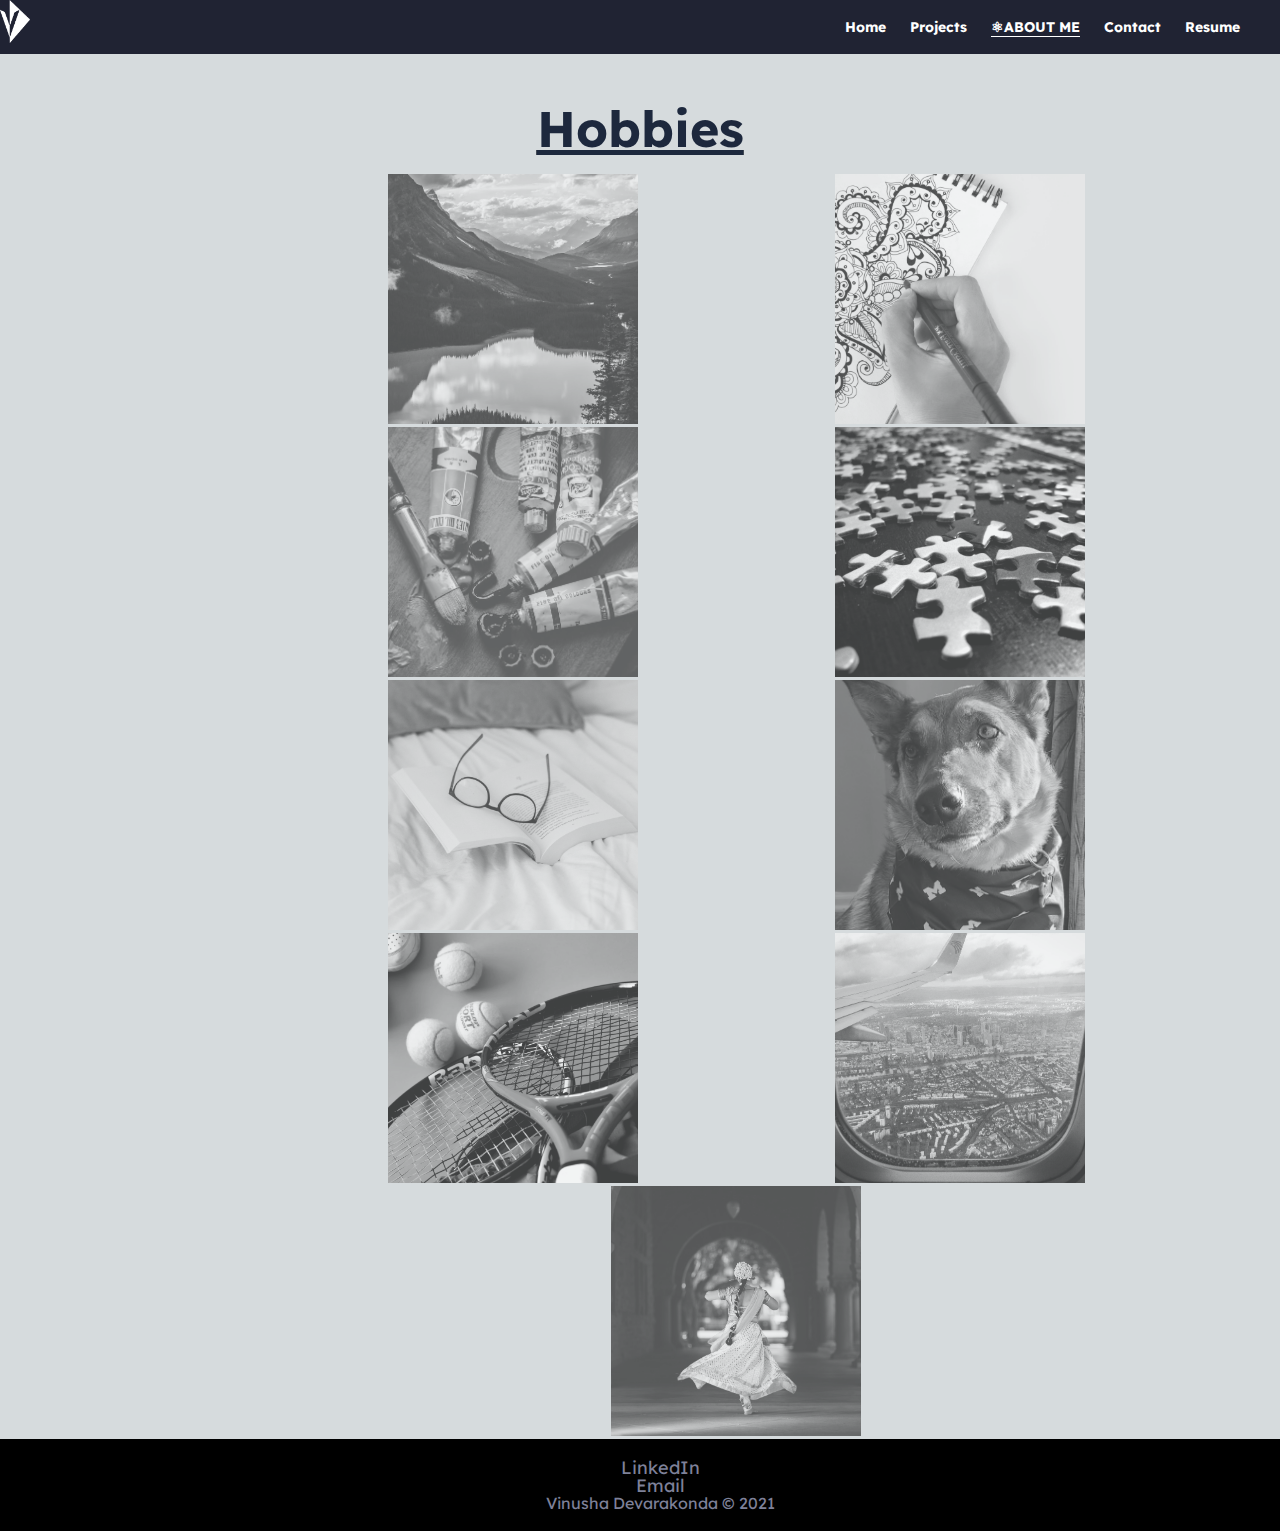
==== aboutme.html @ 7ce85fb4 "Add files via upload" ====
<!DOCTYPE html>
<html lang="en">

	<head>
		<meta charset="UTF-8">
		<meta name="viewport" content="width=device-width, initial-scale=1.0">
		<link rel="icon" href="imgs/favicon.png">
		<link rel="stylesheet" href="css/html5reset.css">
		<link rel="stylesheet" href="css/common.css">
		<link rel="stylesheet" href="css/style.css">
		<link rel="stylesheet" href="css/test.css">
		<link href="https://fonts.googleapis.com/css2?family=Lexend&display=swap" rel="stylesheet">
		<title>Vinusha Devarakonda Portfolio</title>
	</head>


	<body data-spy="scroll" data-target=".navbar-collapse" data-offset="50">
		<a class = "skip" href="#main">Skip to Main Content</a>
		<nav id="menu">
			<a href="index.html" ><img src="imgs/VinLogoWhite.png" alt="white logo"></a>
			<ul class="links">
                <li><a href = "index.html">Home</a></li>
				<li><a href = "projects.html">Projects</a></li>
				<li><a class="active" href = "aboutme.html">About Me</a></li>
				<li><a href = "contact.html">Contact</a></li>
				<li><a href = "resume.html">Resume</a></li>
			</ul>
		</nav>

	<main id="main">
	<div class="header">
		<h1>Hobbies</h1>
	</div>

	<div class="column">
		<img src="imgs/hobbies_hiking.jpeg" alt="hiking" class="image">
		<img src="imgs/hobbies_drawing.jpeg"alt="drawing" class="image">
		<img src="imgs/hobbies_paint.jpeg" alt="paint" class="image">
		<img src="imgs/hobbies_puzzles.jpeg" alt="puzzles" class="image">
		<img src="imgs/hobbies_reading.jpeg" alt="reading" class="image">
		<img src="imgs/hobbies_sai.jpeg" alt="sai" class="image">
		<img src="imgs/hobbies_tennis.jpeg" alt="tennis" class="image">
		<img src="imgs/hobbies_travel.jpeg" alt="travel" class="image">
		<img src="imgs/hobbies_dance.jpeg" alt="dance" class="image">

	</div>
	</main>
	<footer id="footer">
		<ul class="footer">
			<li><a href="">LinkedIn</span></a></li>
			<li><a href="">Email</span></a></li>
		</ul>
		<div class="copyright">
			<p>Vinusha Devarakonda &copy; 2021</p>
		</div>
	</footer>
	<script src = "js/test.js"></script>
	</body>
</html>
---- css/common.css ----
/* This style sheet has all the elements that all the pages have in common
Main
Body
Headings/paragraph
Navigation
Footer
*/


/* Skip to Main Content */
a.skip{
    background: rgb(182, 186, 207);
    left: 0;
    padding: 6px;
    position: absolute;
    top: -30px;
    -webkit-transition: top 1s ease-out;
    transition: top 1s ease-out;
    z-index: 1;
  }

  a.skip:focus{
    top:0px;
    color: black;
    text-decoration-style: solid;
  }

  *:focus{
    border: 2px solid black;
  }






/* Body */
body{
    /* background: url(https://images.pexels.com/photos/2693529/pexels-photo-2693529.jpeg?auto=compress&cs=tinysrgb&dpr=2&h=650&w=940); */
    /* background: url(https://images.pexels.com/photos/2835436/pexels-photo-2835436.jpeg?auto=compress&cs=tinysrgb&dpr=2&h=650&w=940); */
    background: url(https://images.unsplash.com/photo-1493305457700-d3d24daf8c8c?ixid=MXwxMjA3fDB8MHxwaG90by1wYWdlfHx8fGVufDB8fHw%3D&ixlib=rb-1.2.1&auto=format&fit=crop&w=634&q=80);
    background-color: #d6dbdd;

    background-attachment: fixed;
    background-position: center;
    background-repeat: no-repeat;
    background-size: cover;
    font-size: 18px;
    margin: 0;
    padding: 0;
    font-family: "Lexend", sans-serif;
}



/* Headings */
h1{
    color: rgb(29, 40, 61);
    font-size: 50px;
    line-height: 1;
    padding: 50px 0px 20px 0px;
    text-align: center;
    text-decoration: underline;
}

h2{
    font-size: 32px;
    line-height: 1.5;
    border:rgb(8, 92, 78) 3px;
    text-align: center;
}

p {
    color: rgb(29, 40, 61);
    font-size: 16px;
    padding: 0 100px;
    display: flex;
    justify-content: center;
    text-align: center;
}

/* Navigation */
/* nav li{
    display:inline;
    padding-right:20px;

}

nav {
    font-size: 14px;
    background-color: #202333;
    padding: 20px;
} */

nav li a.active {
    color: white;
    /* background-color: rgba(19, 67, 88, 0.705); */
    border-bottom: #fff 1px solid;
    text-transform: uppercase;
    list-style-type: disc;
}

nav li a.active::before{
    content: "⚛";
}

#menu > a > img{
    width: 30px;
    position: absolute;
    left: 0px;
    top: 0px;
    -webkit-animation:spin 4s linear;
    -moz-animation:spin 4s linear;
    animation:spin 4s linear;
 }
@-moz-keyframes spin {
     100% { 
         -moz-transform: rotate(360deg); 
    }
}
@-webkit-keyframes spin { 
    100% { 
        -webkit-transform: rotate(360deg); 
    } 
}
@keyframes spin { 
    100% { 
        -webkit-transform: rotate(360deg); 
        transform:rotate(360deg); 
    } 
}

/* Navigation Menu Bar*/
@media only screen and (max-width: 600px) {
    #menu {
        display: flex;
        flex-direction: column;
        align-content: center;
        /* justify-content: flex-end; */
        color: white;
        font-weight: bold;
        text-decoration: none;
        font-size: 14px;
        background-color: #202333;
        padding:20px;
        text-align: center;
    }

    #menu a {
        color: rgb(255, 255, 255);
        text-decoration: none;
    }
    #menu a:hover {
        color:  rgb(153, 157, 177);
        text-decoration: underline;
    }

}



  /* Footer */


#footer {
    /* padding: 4rem 0 2rem 0; */
    position: fixed;
    left: 0;
    bottom: 0;
    width: 100%;
 
    padding: 20px;
    text-align: center;
    background-color: black;
    display: flex;
    flex-direction: column;
    justify-content: center;
    position: relative;
}

#footer a {
    color: rgb(126, 129, 153);
    text-decoration: none;
}

#footer p{
    color: rgb(126, 129, 153);
}

#footer a:hover {
    color: #FFF;
    text-decoration: underline;
}

ul{
    list-style-type: none;
}






@media screen and (prefers-reduced-motion: reduce){
    #menu > a > img{
        animation: none;
    }

    body{
    background-attachment: initial;
    background-position: none;
    }
    .flip-card-inner {
        transition: transform 0;
  }
    .flip-card:hover .flip-card-inner,
    .flip-card:focus-within .flip-card-inner,
    .flip-card:active .flip-card-inner,
    .flip-card:focus .flip-card-inner{
    transform: rotateY(0deg);
    }
    .flip-card-back {
        background-color: rgb(25, 25, 41);
        color: white;
        transform: rotateY(0deg);
    }
}
---- css/style.css ----
html{
    scroll-behavior: smooth;
}

/* This stylesheet has all the elements that are on the individual pages 
Projects Section
About Me
Contact Form Page
Projects
Responsiveness*/

/* Logo */

#logo {
  width: 200px;
  height: 200px;
  align-items: center;
  justify-content: center;
}


/* The flip card container - set the width and height to whatever you want. We have added the border property to demonstrate that the flip itself goes out of the box on hover (remove perspective if you don't want the 3D effect */
.flip-card {
  margin: auto;
  background-color: transparent;
  width: 200px;
  height: 200px;
  perspective: 1000px; /* Remove this if you don't want the 3D effect */
  justify-content: center;
  align-items: center;
}

/* This container is needed to position the front and back side */
.flip-card-inner {
  position: relative;
  width: 100%;
  height: 100%;
  text-align: center;
  transition: transform 0.8s;
  transform-style: preserve-3d;
}

/* Do an horizontal flip when you move the mouse over the flip box container */
.flip-card:hover .flip-card-inner,
.flip-card:focus-within .flip-card-inner,
.flip-card:active .flip-card-inner,
.flip-card:focus .flip-card-inner{
  transform: rotateY(180deg);
}

/* Position the front and back side */
.flip-card-front, .flip-card-back {
  position: absolute;
  width: 100%;
  height: 100%;
  -webkit-backface-visibility: hidden; /* Safari */
  backface-visibility: hidden;
}

/* Style the front side (fallback if image is missing) */
.flip-card-front {
  background-color:transparent;
  color: black;
}

/* Style the back side */
.flip-card-back {
  background-color: rgb(25, 25, 41);
  color: white;
  transform: rotateY(180deg);
}

/* Projects Section */

.projects{
    min-height: 400px;
    display: flex;
    flex-direction: row;
    justify-content: center;
    flex-wrap: wrap;
}

.projects > img {
    border: 10px #000 solid;
    margin: 10px;
    width: 400px;
}

#image1 {
    border: 10px #000 solid;
    margin: 10px;
    width: 400px;
}

#image2 {
    border: 10px #000 solid;
    margin: 10px;
    width: 400px;
}

#image3 {
    border: 10px #000 solid;
    margin: 10px;
    width: 400px;
}

#image1:hover {
	-webkit-transform: rotate(15deg) scale(1.3);
	transform: scale(1.1);
	-webkit-transition: .9s ease;
	transition: .3s ease-in-out;
}

#image2:hover {
	-webkit-transform: rotate(15deg) scale(1.3);
	transform: scale(1.1);
	-webkit-transition: .3s ease;
	transition: .3s ease-in-out;
}

#image3:hover {
	-webkit-transform: rotate(15deg) scale(1.3);
	transform: scale(1.1);
	-webkit-transition: .3s ease;
	transition: .3s ease-in-out;
}


/* Form - Contact Page*/
.container {
  margin: auto;
  border-radius: 5px;
  background-color: rgb(25, 25, 41);
  color:white;
  padding: 20px;
  width: 700px;
  height: 400px;
  justify-content: center;
  align-items: center;
}

input[type=text],input[type=email], select, textarea {
    width: 100%; /* Full width */
    padding: 12px; /* Some padding */ 
    border: 1px solid #ccc; /* Gray border */
    border-radius: 4px; /* Rounded borders */
    box-sizing: border-box; /* Make sure that padding and width stays in place */
    margin-top: 6px; /* Add a top margin */
    margin-bottom: 5px; /* Bottom margin */
    resize: vertical /* Allow the user to vertically resize the textarea (not horizontally) */
  }

  input[type=submit] {
    background-color: #364142;
    color: white;
    padding: 12px 20px;
    border: none;
    border-radius: 4px;
    cursor: pointer;
  }

  /* hover*/
  input[type=submit]:hover {
    background-color: #3d626d;
  }



  /* About Me Image */
  .responsive {
    max-width: 100%;
    height: auto;
  }

  /* About Me - Hobby Images */

  .header {
    text-align: center;
    text-decoration: underline;
  }

  .column img{
    /* display:inline-grid;
    grid-template-columns: auto auto auto auto;
    grid-column-gap: 20px;
    padding: 20px;
    width: 250px;
    height: 250px;*/
    object-fit: cover;
    justify-content: center;
    padding-left: 15%;
    text-align: center;
    width: 250px;
    height: 250px;
    filter: grayscale(100%);
    opacity: 70%;
  }



  /* .header {
    text-align: center;
    padding: 32px;
  } */

  /* images */
  /* .header {
    display: flex;
    flex-direction: row;
    align-items: center;
    justify-content: center;
    flex-wrap: wrap;
    flex: 50%;
    padding: 0 4px;
  }

  .column img {
    margin-top: 8px;
    vertical-align: middle;
    width: 300px;
    height: 300px;
    object-fit: cover;

  }
*/
  .column img:hover{
    filter: grayscale(0%);
    opacity: 100%;
  }




 /* Project Pages*/

  .project1 {
    display: flex;
    flex-direction: row;
    align-items: center;
    justify-content: center;
    flex-wrap: wrap;
    flex: 50%;
    padding: 0 4px;
 }

.project1 img {
    margin-top: 8px;
    vertical-align: middle;
    width: 400px;
    height: 200px;
    object-fit: cover;


}

.project2 {
    display: flex;
    flex-direction: row;
    align-items: center;
    justify-content: center;
    flex-wrap: wrap;
    flex: 50%;
    padding: 0 4px;
 }

.project2 img {
    margin-top: 8px;
    vertical-align: middle;
    width: 400px;
    height: 200px;
    object-fit: cover;

}

.project3 {
    display: flex;
    flex-direction: row;
    align-items: center;
    justify-content: center;
    flex-wrap: wrap;
    flex: 50%;
    padding: 0 4px;
 }

.project3 img {
    margin-top: 8px;
    vertical-align: middle;
    width: 400px;
    height: 200px;
    object-fit: cover;

}



/* Responsiveness */


/* Tablet View */
@media only screen and (min-width: 600px) {
    nav li{
    display:inline;
    padding-right:20px;

}

nav {
    font-size: 14px;
    background-color: #202333;
    padding: 20px;
}

nav li a.active {
    color: white;
    /* background-color: rgba(19, 67, 88, 0.705); */
    border-bottom: #fff 1px solid;

}
    #menu {
        display: flex;
        flex-direction: row;
        justify-content: center;
        color: white;
        font-weight: bold;
        text-decoration: none;
        background-color: #202333;

    }

        #menu a {
            color: rgb(255, 255, 255);
            text-decoration: none;
        }
            #menu a:hover {
                color:  rgb(153, 157, 177);
                text-decoration: underline;

            }

}




/* Desktop View */
@media only screen and (min-width: 768px) {
  #menu {
    display: flex;
    flex-direction: row;
    justify-content: flex-end;
    color: white;
    font-weight: bold;
    text-decoration: none;
    background-color: #202333;

}

    #menu a {
        color: rgb(255, 255, 255);
        text-decoration: none;
    }
        #menu a:hover {
            color:  rgb(153, 157, 177);
            text-decoration: underline;

        }

}
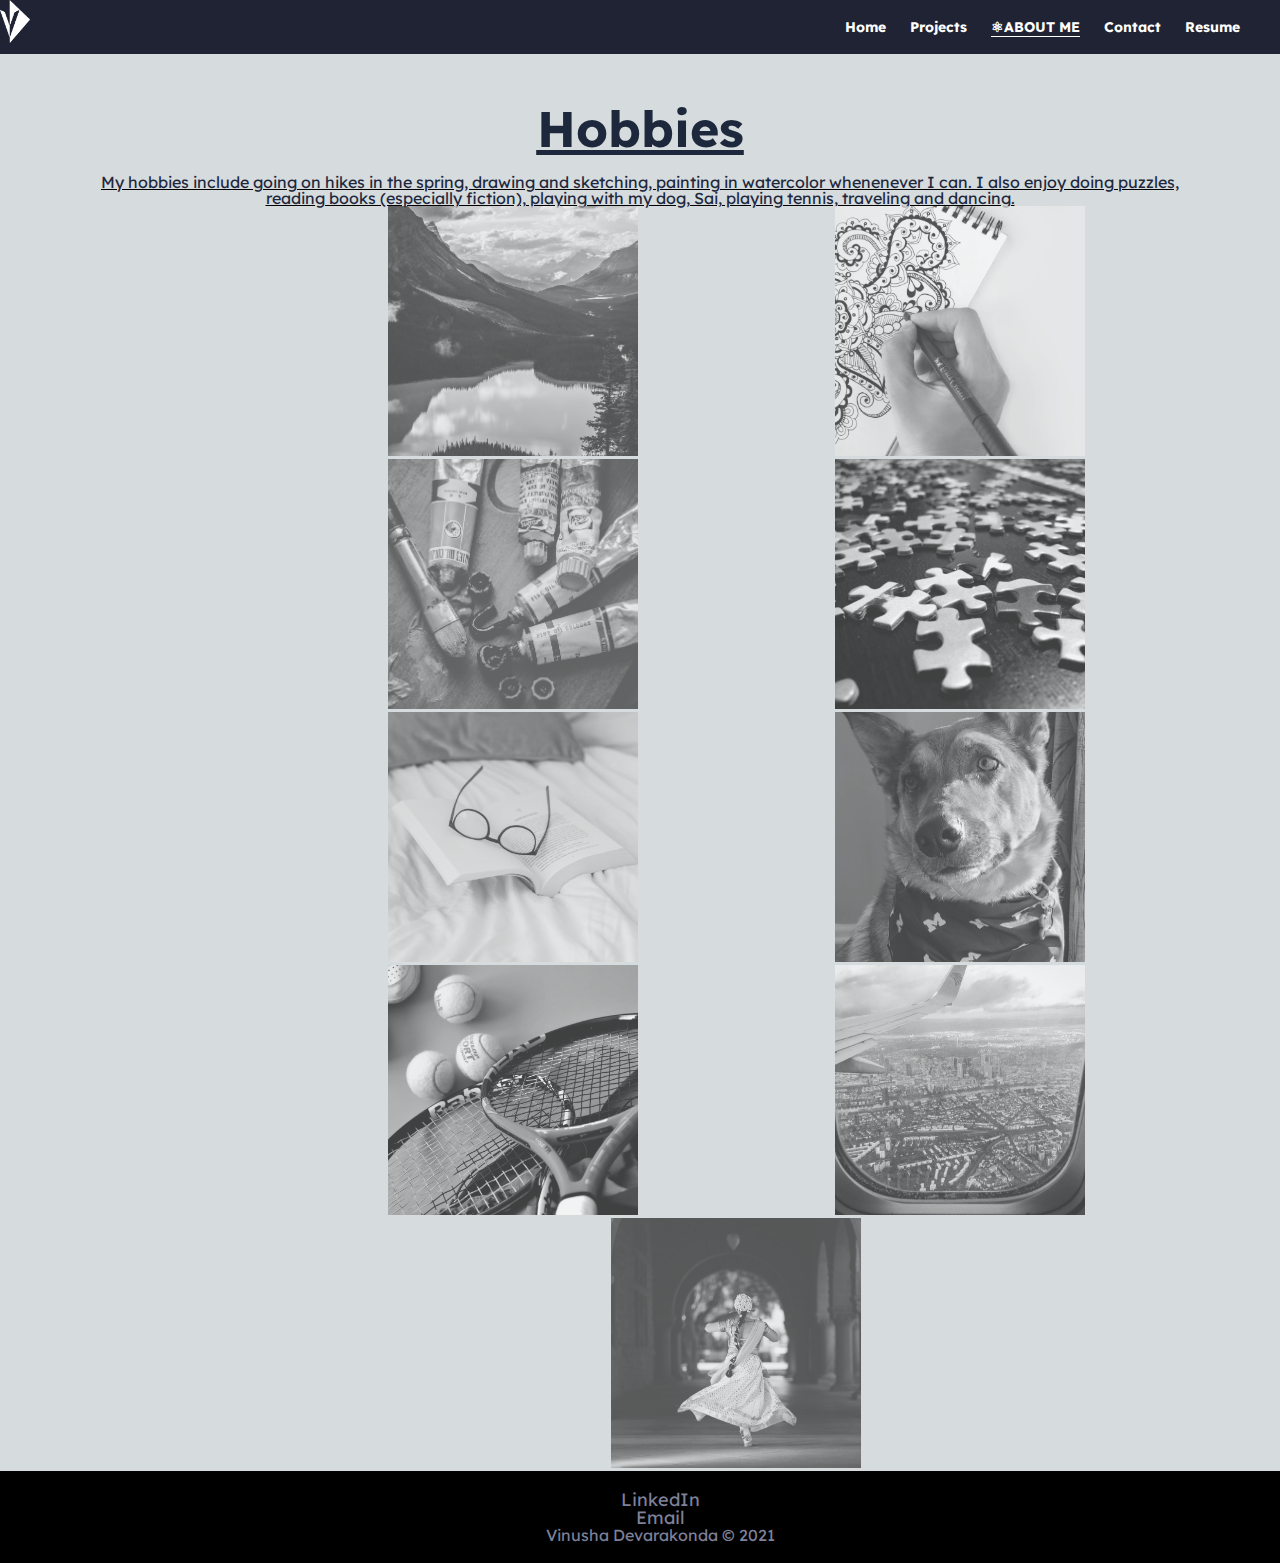
==== commit 7bbbd561: "Update aboutme.html" ====
--- a/aboutme.html
+++ b/aboutme.html
@@ -31,6 +31,9 @@
 	<div class="header">
 		<h1>Hobbies</h1>
 	</div>
+	<div class="header">
+		<p>My hobbies include going on hikes in the spring, drawing and sketching, painting in watercolor whenenever I can. I also enjoy doing puzzles, reading books (especially fiction), playing with my dog, Sai, playing tennis, traveling and dancing.<p>
+	</div>
 
 	<div class="column">
 		<img src="imgs/hobbies_hiking.jpeg" alt="hiking" class="image">
